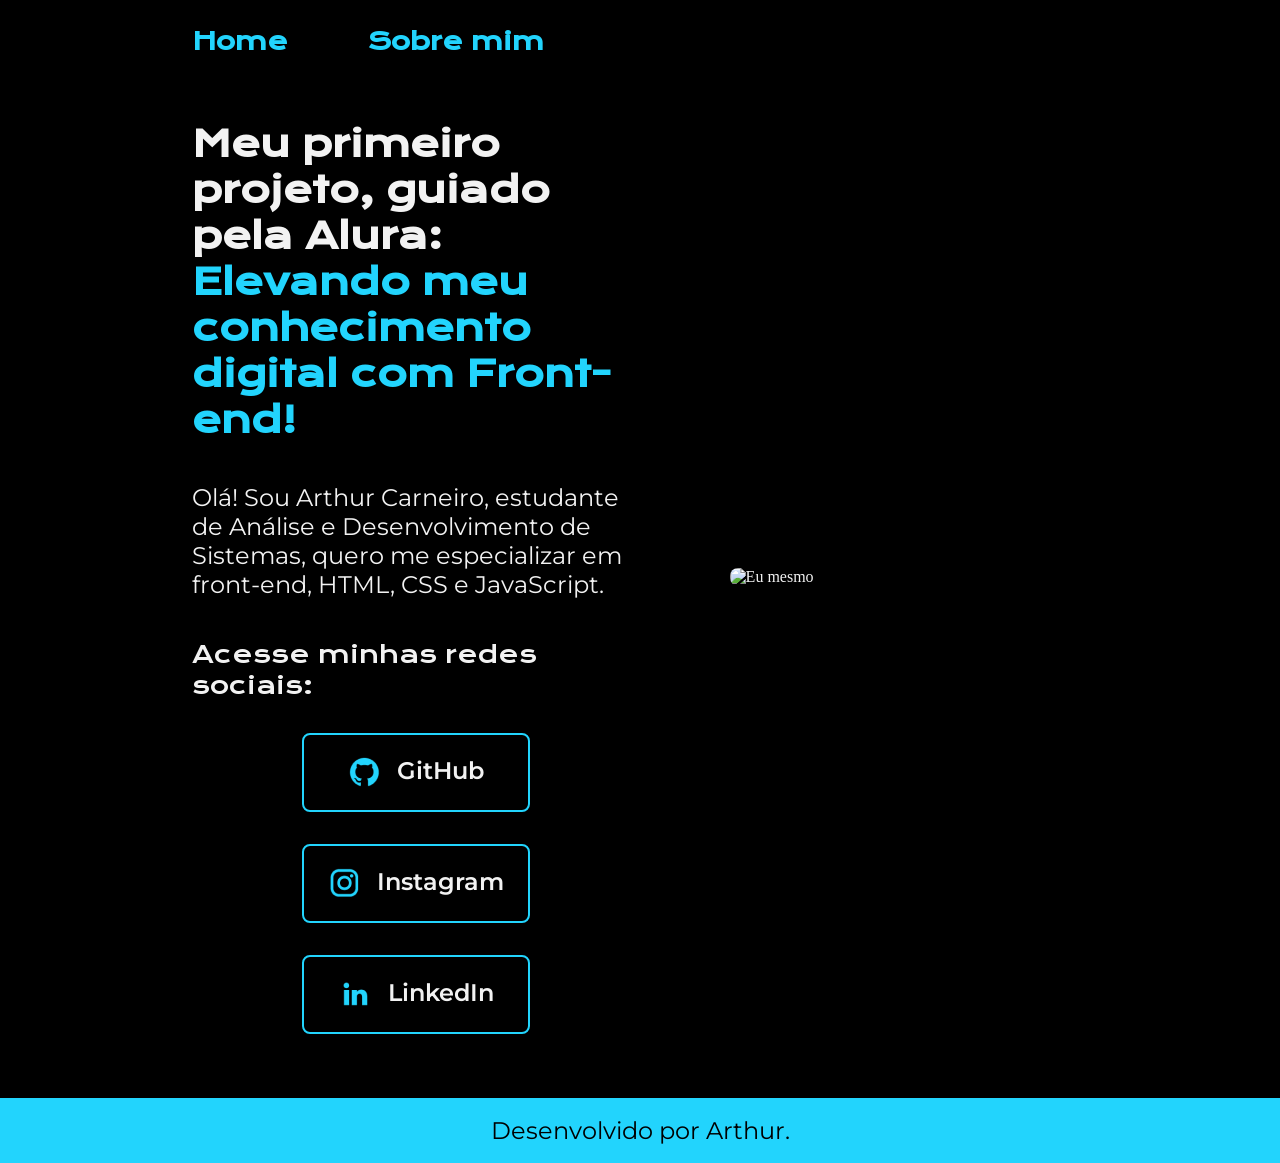
==== index.html @ 954dfe62 "Rename index 2.html to index.html" ====
<!DOCTYPE html>
<html lang="pt-br">
<head>
    <meta charset="UTF-8">
    <meta http-equiv="X-UA-Compatible" content="IE=edge">
    <meta name="viewport" content="width=device-width, initial-scale=1.0">
    <title>links-do-arthurcm</title>
    <link rel="stylesheet" href="./styles/style.css">
</head>
<body>
    <header class="cabecalho">
        <nav class="cabecalho__menu">
            <a class="cabecalho__menu__link" href="./index 2.html">Home</a>
            <a class="cabecalho__menu__link" href="./about.html">Sobre mim</a>
        </nav>
    </header>    
    <main class="apresentacao">
        <section class="apresentacao__conteudo">
            <h1 class="apresentacao__conteudo__titulo">Meu primeiro projeto, guiado pela Alura: <strong class="destaque-titulo">Elevando meu conhecimento digital com Front-end!</strong></h1>
            <p class="apresentacao__conteudo__texto">Olá! Sou Arthur Carneiro, estudante de Análise e Desenvolvimento de Sistemas, quero me especializar em front-end, HTML, CSS e JavaScript.</p>
            <div class="apresentacao__links">
                 <h2 class="apresentacao__links__subtitulo">Acesse minhas redes sociais:</h2>
                 <a class="apresentacao__links__navegacao" href="https://github.com/ArthurCarneiro16">
                    <img src="./assets/github.png" alt="Logo do GitHub">GitHub
                </a>
                 <a class="apresentacao__links__navegacao" href="https://instagram.com/arthur._.cm_">
                    <img src="./assets/instagram.png" alt="Logo do Instagram">Instagram
                </a>
                 <a class="apresentacao__links__navegacao" href="https://www.linkedin.com/in/arthur-carneiro-2b019a375">
                    <img src="./assets/linkedin.png" alt="Logo do LinkedIn">LinkedIn
                </a>
            </div>
        </section>
        <img class="apresentacao__imagem" src="./assets/Foto de perfil.jpg" alt="Eu mesmo">
    </main>
    <footer class="rodape"><p>Desenvolvido por Arthur.</p></footer>
</body>
</html>
---- styles/style.css ----
@import url('https://fonts.googleapis.com/css2?family=Krona+One&family=Montserrat:wght@400;600&display=swap');
:root {
    --cor-primaria: #000000;
    --cor-secundaria: #f2f2f2;
    --cor-terciaria: #22d4fd;
    --cor-hover: #272727;
    

    --fonte-primaria: 'Krona One', sans-serif;
    --fonte-secundaria: 'Montserrat', sans-serif;
}

* {
    margin: 0;
    padding: 0;
}
body {
    box-sizing: border-box;
    background-color: var(--cor-primaria);
    color: var(--cor-secundaria);
}



.cabecalho {
    padding: 2% 0% 0% 15%;
}
.cabecalho__menu {
    display: flex;
    gap: 80px;
}
.cabecalho__menu__link{
    color: var(--cor-terciaria);
    font-family: var(--fonte-primaria);
    font-size: 1.5rem;
    font-weight: 600;
    text-decoration: none;
}



.apresentacao {
    padding:5% 15%;
    display: flex;
    align-items: center;
    justify-content: space-between;
    gap: 16px;
}
.apresentacao__imagem {
    width: 40%;
    border-radius: 8px;
}
.apresentacao__conteudo {
    width: 50%;
    display: flex;
    flex-direction: column;
    gap: 40px;
}
.apresentacao__conteudo__titulo{
    font-size: 2.25rem;
    font-family: var(--fonte-primaria)
}
.destaque-titulo {
    color: var(--cor-terciaria);
}
.apresentacao__conteudo__texto{
    font-size: 1.5rem;
    font-family: var(--fonte-secundaria);  
}



.apresentacao__links__subtitulo{
    font-family: var(--fonte-primaria);
    font-weight: 400;
    font-size: 1.5rem;
}
.apresentacao__links{
    display: flex;
    flex-direction: column;
    justify-content: space-between;
    gap: 32px;
    align-items: center;
}
.apresentacao__links__navegacao{
    color: var(--cor-secundaria);
    display:flex;
    gap: 16px;
    justify-content: center;
    width:  50%;
    text-align: center;
    border-radius: 8px;
    border: 2px solid var(--cor-terciaria);
    font-size: 1.5rem;
    padding: 21.5px 0px;
    text-decoration: none;
    font-family: var(--fonte-secundaria);
    font-weight: 600;
}
.apresentacao__links__navegacao :hover{
    background-color: var(--cor-hover);
}
.rodape{
    background-color: var(--cor-terciaria);
    color: var(--cor-primaria);
    padding: 18px;
    text-align: center;
    font-family: var(--fonte-secundaria);
    font-size: 1.5rem;
    font-weight: 400;
}



@media (max-width:1200px){
    .cabecalho {
        padding: 10%;
    }   
    .cabecalho__menu {
        justify-content: center;
    }
    .apresentacao {
        flex-direction: column-reverse;
        padding: 5%;
    }
    .apresentacao__conteudo {
        width: auto;
    }
}
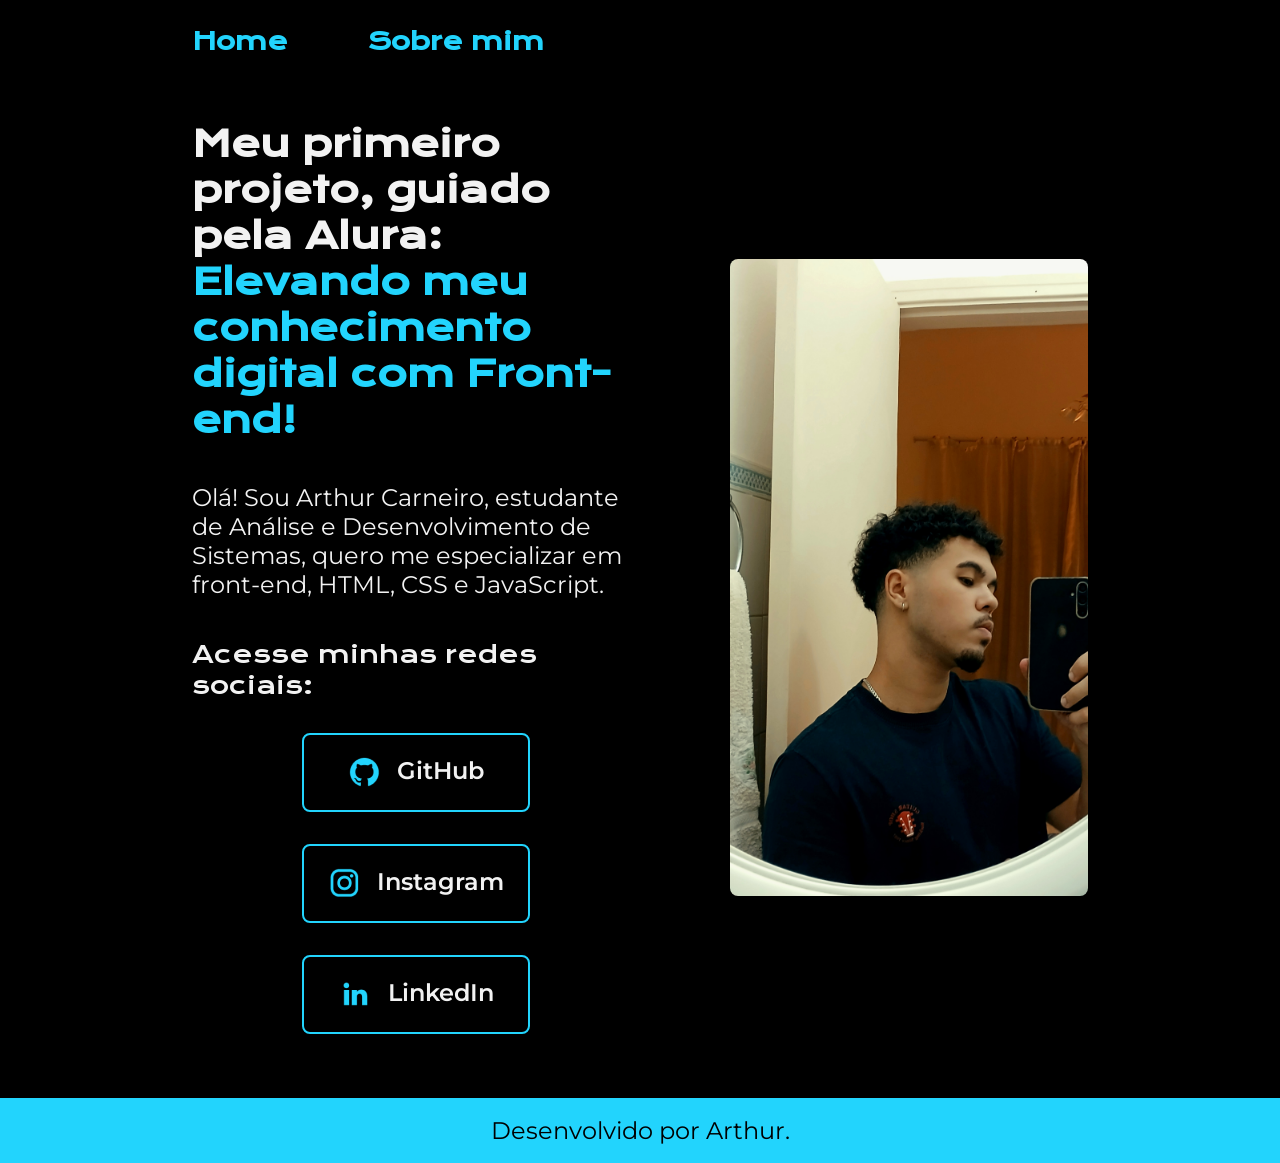
==== commit 559df535: "Update index.html" ====
--- a/index.html
+++ b/index.html
@@ -10,7 +10,7 @@
 <body>
     <header class="cabecalho">
         <nav class="cabecalho__menu">
-            <a class="cabecalho__menu__link" href="./index 2.html">Home</a>
+            <a class="cabecalho__menu__link" href="./index.html">Home</a>
             <a class="cabecalho__menu__link" href="./about.html">Sobre mim</a>
         </nav>
     </header>    
@@ -31,7 +31,7 @@
                 </a>
             </div>
         </section>
-        <img class="apresentacao__imagem" src="./assets/Foto de perfil.jpg" alt="Eu mesmo">
+        <img class="apresentacao__imagem" src="./assets/Foto de Perfil.png" alt="Eu mesmo">
     </main>
     <footer class="rodape"><p>Desenvolvido por Arthur.</p></footer>
 </body>
